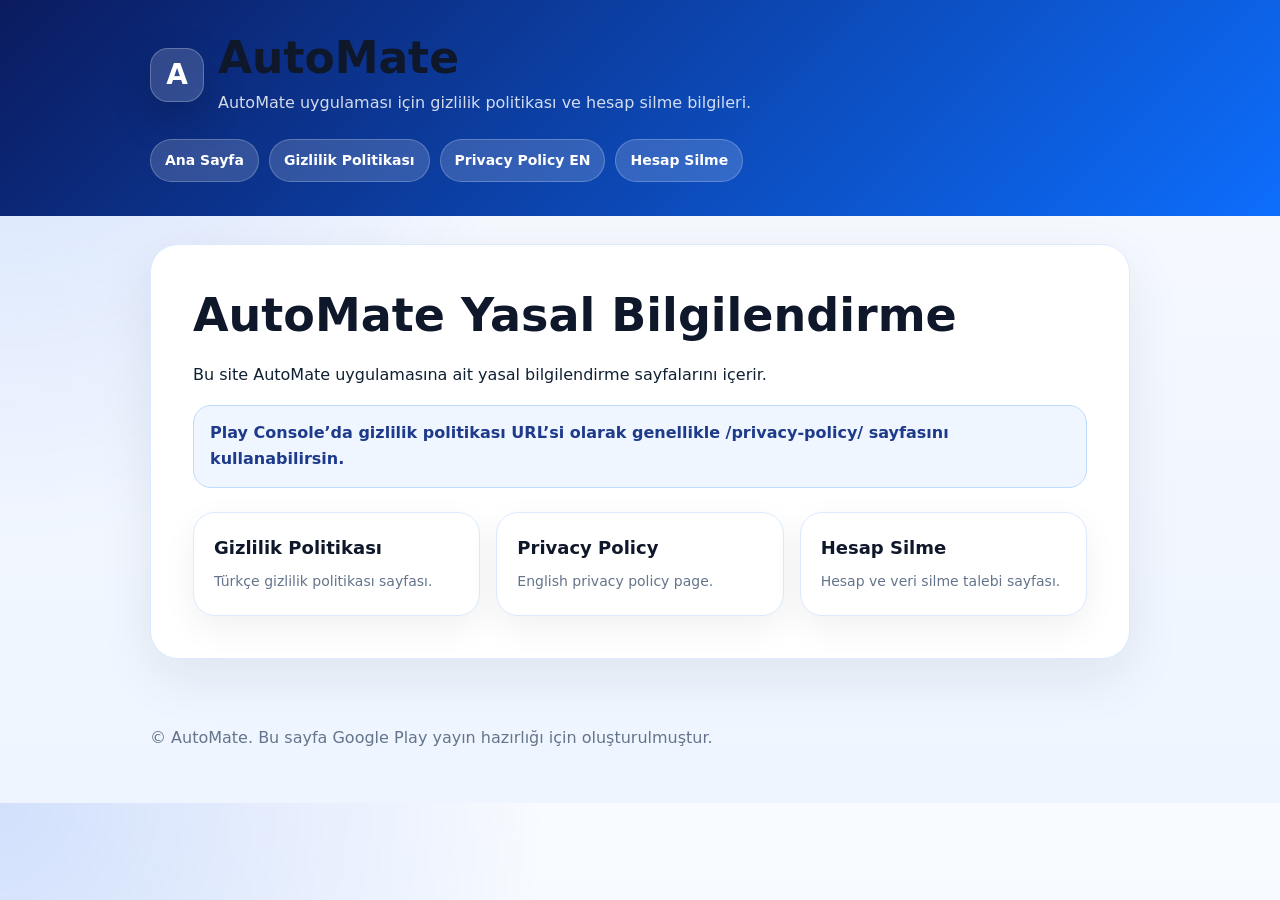
==== index.html @ 296f17a2 "Add AutoMate legal pages" ====
<!doctype html>
<html lang="tr">
<head>
  <meta charset="utf-8">
  <meta name="viewport" content="width=device-width, initial-scale=1">
  <title>Yasal Bilgilendirme | AutoMate</title>
  <meta name="description" content="AutoMate uygulaması için gizlilik politikası ve hesap silme bilgileri.">
  <link rel="stylesheet" href="assets/styles.css">
</head>
<body>
  <header class="site-header">
    <div class="header-inner">
      <div class="brand">
        <div class="logo">A</div>
        <div>
          <h1>AutoMate</h1>
          <p>AutoMate uygulaması için gizlilik politikası ve hesap silme bilgileri.</p>
        </div>
      </div>
      <nav aria-label="Site navigation">
        <a href="">Ana Sayfa</a>
        <a href="privacy-policy/">Gizlilik Politikası</a>
        <a href="en/privacy-policy/">Privacy Policy EN</a>
        <a href="account-deletion/">Hesap Silme</a>
      </nav>
    </div>
  </header>
  <main>
    <article class="card">
      
<h1>AutoMate Yasal Bilgilendirme</h1>
<p>Bu site AutoMate uygulamasına ait yasal bilgilendirme sayfalarını içerir.</p>
<div class="notice">Play Console’da gizlilik politikası URL’si olarak genellikle <strong>/privacy-policy/</strong> sayfasını kullanabilirsin.</div>
<div class="link-grid">
  <a class="link-card" href="privacy-policy/"><strong>Gizlilik Politikası</strong><span>Türkçe gizlilik politikası sayfası.</span></a>
  <a class="link-card" href="en/privacy-policy/"><strong>Privacy Policy</strong><span>English privacy policy page.</span></a>
  <a class="link-card" href="account-deletion/"><strong>Hesap Silme</strong><span>Hesap ve veri silme talebi sayfası.</span></a>
</div>

    </article>
  </main>
  <footer>
    <p>© AutoMate. Bu sayfa Google Play yayın hazırlığı için oluşturulmuştur.</p>
  </footer>
</body>
</html>
---- assets/styles.css ----
/* AutoMate legal site */
:root {
  color-scheme: light;
  --bg: #eef5ff;
  --card: #ffffff;
  --text: #102033;
  --muted: #64748b;
  --blue: #0d6efd;
  --blue-dark: #0b1b5f;
  --line: #dbeafe;
}
* { box-sizing: border-box; }
body {
  margin: 0;
  font-family: Inter, ui-sans-serif, system-ui, -apple-system, BlinkMacSystemFont, "Segoe UI", sans-serif;
  background:
    radial-gradient(circle at top left, rgba(37, 99, 235, .18), transparent 34rem),
    linear-gradient(180deg, #f8fbff 0%, var(--bg) 100%);
  color: var(--text);
  line-height: 1.65;
}
.site-header {
  background: linear-gradient(135deg, var(--blue-dark), var(--blue));
  color: white;
  padding: 34px 20px;
}
.header-inner, main, footer {
  width: min(980px, calc(100% - 32px));
  margin: 0 auto;
}
.brand {
  display: flex;
  align-items: center;
  gap: 14px;
}
.logo {
  width: 54px;
  height: 54px;
  border-radius: 18px;
  display: grid;
  place-items: center;
  font-weight: 900;
  font-size: 28px;
  background: rgba(255,255,255,.16);
  border: 1px solid rgba(255,255,255,.24);
  box-shadow: 0 16px 42px rgba(0,0,0,.18);
}
.site-header h1 {
  margin: 0;
  font-size: clamp(28px, 4vw, 44px);
  line-height: 1.1;
}
.site-header p {
  margin: 8px 0 0;
  color: rgba(255,255,255,.82);
  max-width: 720px;
}
nav {
  margin-top: 22px;
  display: flex;
  flex-wrap: wrap;
  gap: 10px;
}
nav a, .button {
  display: inline-flex;
  align-items: center;
  justify-content: center;
  min-height: 40px;
  padding: 9px 14px;
  border-radius: 999px;
  background: rgba(255,255,255,.16);
  color: white;
  text-decoration: none;
  font-weight: 800;
  font-size: 14px;
  border: 1px solid rgba(255,255,255,.22);
}
main {
  padding: 28px 0;
}
.card {
  background: var(--card);
  border: 1px solid var(--line);
  border-radius: 28px;
  box-shadow: 0 18px 55px rgba(15, 23, 42, .08);
  padding: clamp(20px, 4vw, 42px);
}
.card h1:first-child {
  margin-top: 0;
}
h1, h2, h3 {
  line-height: 1.25;
  color: #0f172a;
}
h1 {
  font-size: clamp(30px, 5vw, 46px);
  margin: 0 0 18px;
}
h2 {
  font-size: 24px;
  margin-top: 34px;
  padding-top: 22px;
  border-top: 1px solid var(--line);
}
h3 {
  font-size: 18px;
  margin-top: 24px;
}
p, li {
  font-size: 16px;
}
ul, ol {
  padding-left: 1.35rem;
}
code {
  background: #eef2ff;
  border-radius: 7px;
  padding: 2px 6px;
}
.notice {
  border: 1px solid #bfdbfe;
  background: #eff6ff;
  color: #1e3a8a;
  padding: 14px 16px;
  border-radius: 18px;
  font-weight: 650;
  margin-bottom: 22px;
}
.link-grid {
  display: grid;
  grid-template-columns: repeat(auto-fit, minmax(220px, 1fr));
  gap: 16px;
  margin-top: 24px;
}
.link-card {
  display: block;
  background: white;
  border: 1px solid var(--line);
  border-radius: 22px;
  padding: 20px;
  text-decoration: none;
  color: var(--text);
  box-shadow: 0 12px 35px rgba(15, 23, 42, .06);
}
.link-card strong {
  display: block;
  color: #0f172a;
  font-size: 18px;
  margin-bottom: 6px;
}
.link-card span {
  color: var(--muted);
  font-size: 14px;
}
footer {
  padding: 22px 0 36px;
  color: var(--muted);
  font-size: 13px;
}
footer a { color: var(--blue); }
@media (max-width: 560px) {
  .site-header { padding-top: 26px; }
  .brand { align-items: flex-start; }
  nav a { width: 100%; }
  .card { border-radius: 22px; }
}
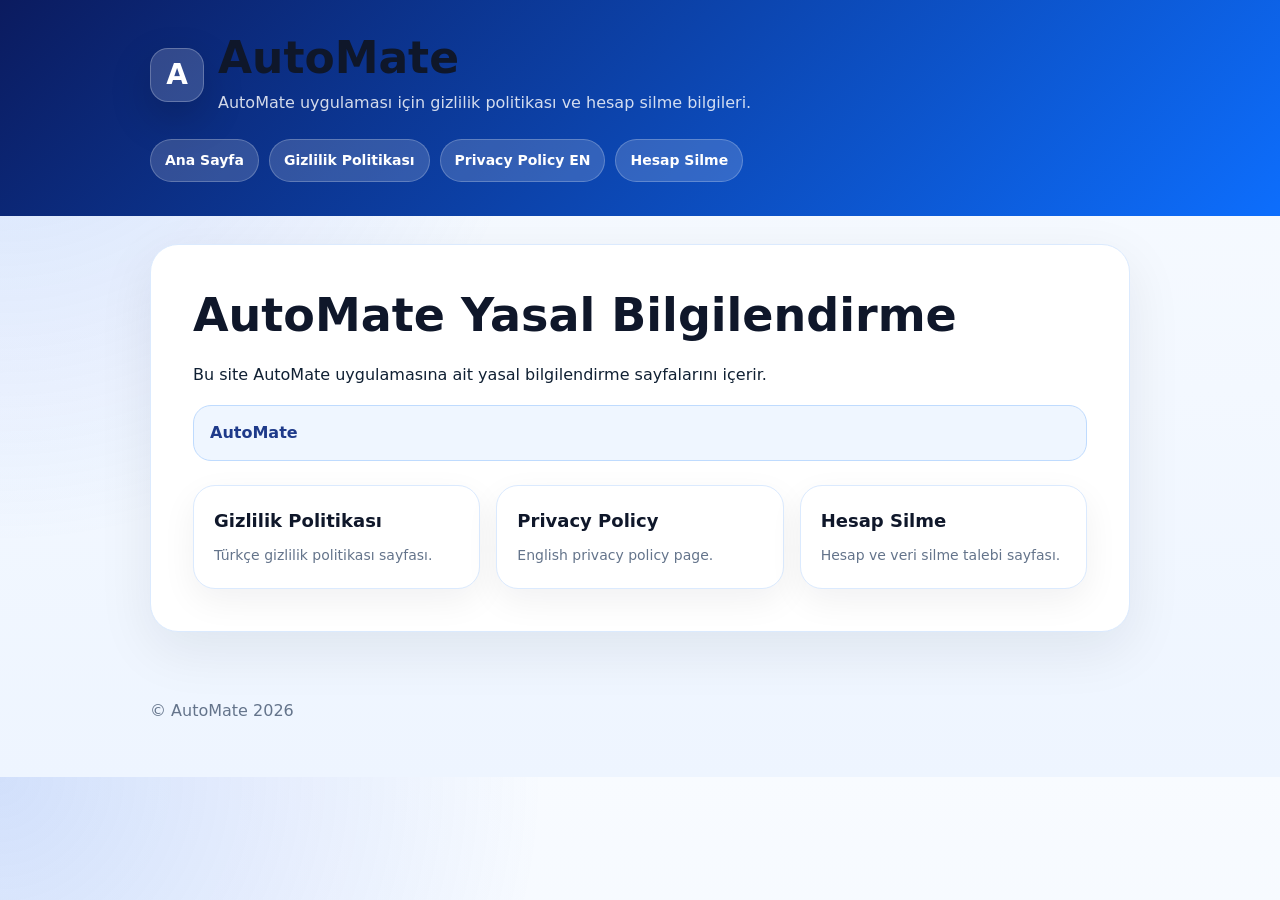
==== commit 8f3a1f7d: "update" ====
--- a/index.html
+++ b/index.html
@@ -30,7 +30,7 @@
       
 <h1>AutoMate Yasal Bilgilendirme</h1>
 <p>Bu site AutoMate uygulamasına ait yasal bilgilendirme sayfalarını içerir.</p>
-<div class="notice">Play Console’da gizlilik politikası URL’si olarak genellikle <strong>/privacy-policy/</strong> sayfasını kullanabilirsin.</div>
+<div class="notice"><strong>AutoMate</strong></div>
 <div class="link-grid">
   <a class="link-card" href="privacy-policy/"><strong>Gizlilik Politikası</strong><span>Türkçe gizlilik politikası sayfası.</span></a>
   <a class="link-card" href="en/privacy-policy/"><strong>Privacy Policy</strong><span>English privacy policy page.</span></a>
@@ -40,7 +40,7 @@
     </article>
   </main>
   <footer>
-    <p>© AutoMate. Bu sayfa Google Play yayın hazırlığı için oluşturulmuştur.</p>
+    <p>© AutoMate 2026</p>
   </footer>
 </body>
 </html>
